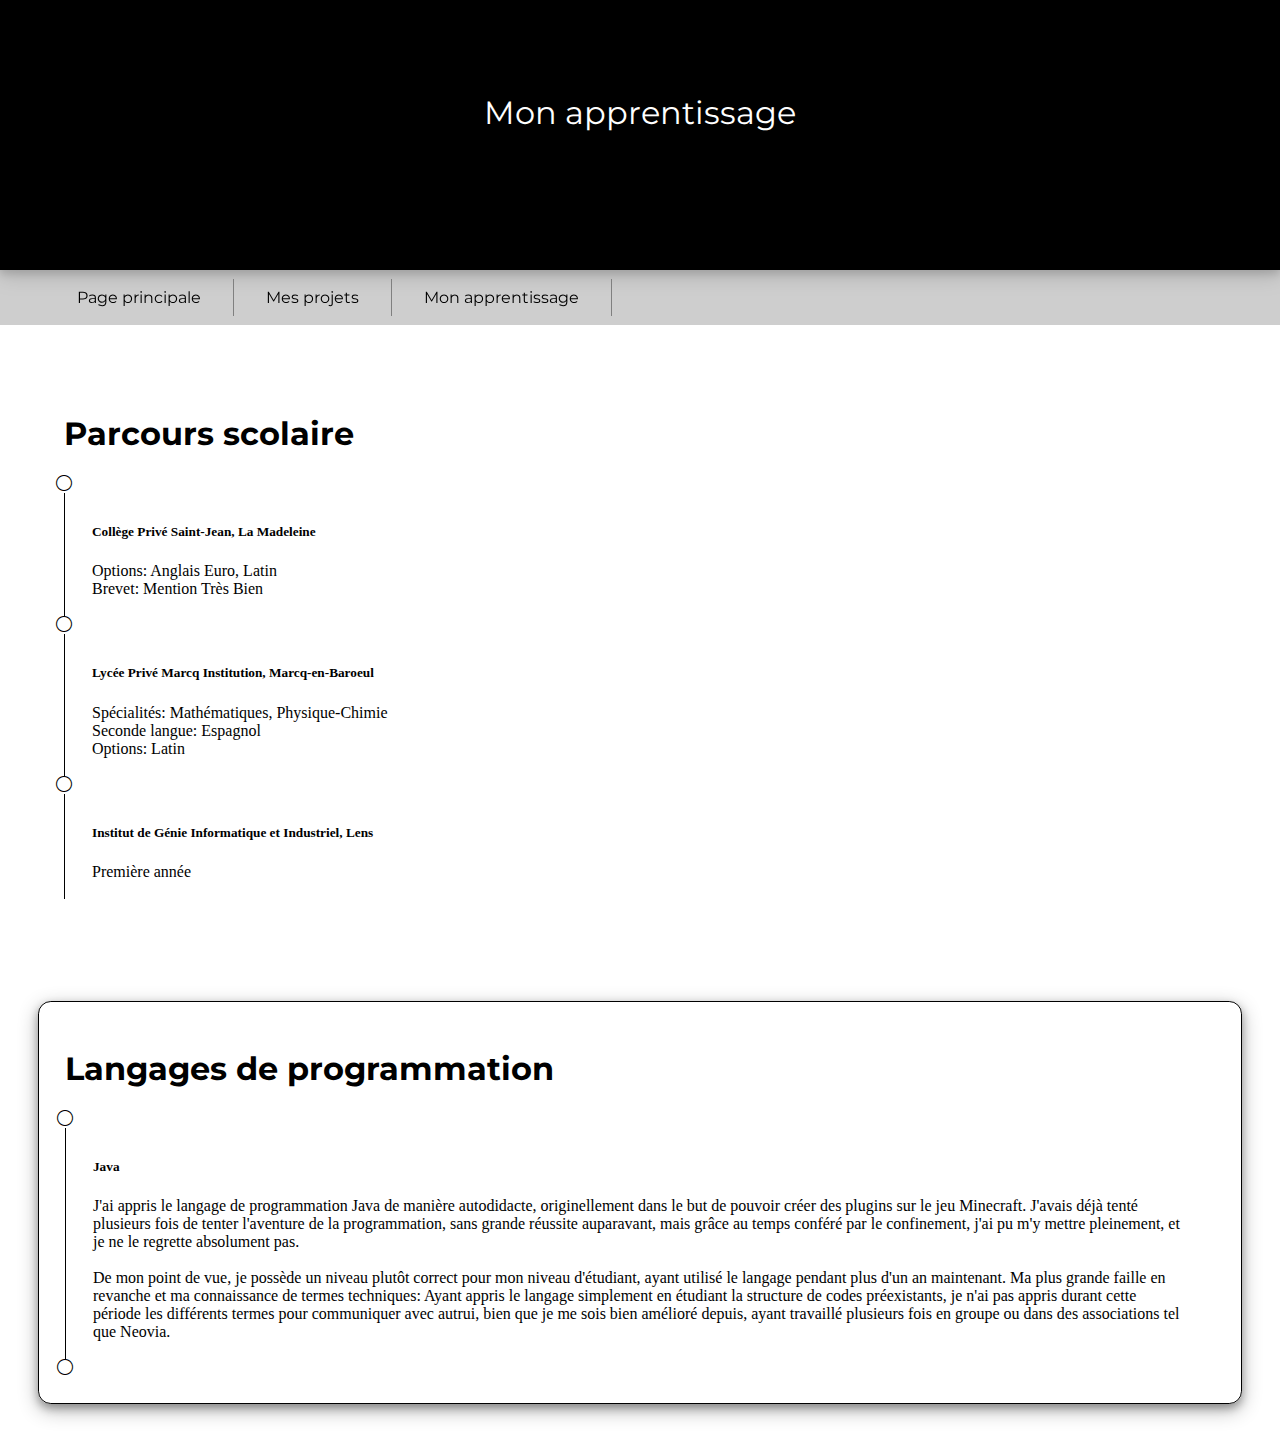
==== timeline.html @ dc73c60a "vroom" ====
<!DOCTYPE html>
<html lang="en">
<head>
    <meta charset="UTF-8">
    <meta http-equiv="X-UA-Compatible" content="IE=edge">
    <meta name="viewport" content="width=device-width, initial-scale=1.0">
    <title> Mon apprentissage </title>

    <link rel="stylesheet" href="/css/timeline.css">
    <!-- Fonts -->
    <link rel="stylesheet" href="https://fonts.googleapis.com/css?family=Montserrat">
     <!-- Bootstrap -->
     <link href="https://cdn.jsdelivr.net/npm/bootstrap@5.1.3/dist/css/bootstrap.min.css" rel="stylesheet" integrity="sha384-1BmE4kWBq78iYhFldvKuhfTAU6auU8tT94WrHftjDbrCEXSU1oBoqyl2QvZ6jIW3" crossorigin="anonymous">
     <link rel="stylesheet" href="https://cdn.jsdelivr.net/npm/bootstrap-icons@1.5.0/font/bootstrap-icons.css">
</head>
<body>
   
    <div class="static-background" id="static-background">
        <h1> Mon apprentissage </h1>
    </div>

    <ul class="navibar">
        <li><a href="/index.html"><span> Page principale </span></a></li>
        <li><a href=""><span> Mes projets </span></a></li>
        <li><a href="#static-background"><span> Mon apprentissage </span></a></li>
        <li></li>
    </ul>
 
    <div id="scolaire" class="timeline">
        <h1 class="title"> Parcours scolaire </h1>
        <i class="bi bi-circle"></i>
        <div>
            <h5> Collège Privé Saint-Jean, La Madeleine </h5>
            Options: Anglais Euro, Latin <br>
            Brevet: Mention Très Bien
        </div>
        <i class="bi bi-circle"></i>
        <div>
            <h5> Lycée Privé Marcq Institution, Marcq-en-Baroeul </h5>
            Spécialités: Mathématiques, Physique-Chimie <br>
            Seconde langue: Espagnol <br>   
            Options: Latin 
        </div>
        <i class="bi bi-circle"></i>
        <div>
            <h5> Institut de Génie Informatique et Industriel, Lens</h5>
            Première année
            <br>
        </div>
    </div>
    
    <div id="langages" class="timeline">
        <h1 class="title" style="font-size: xx-large;"> Langages de programmation </h1>
        <i class="bi bi-circle"></i>
        <div>
            <h5> Java </h5>
            J'ai appris le langage de programmation Java de manière autodidacte, originellement dans le but de pouvoir créer
            des plugins sur le jeu Minecraft. J'avais déjà tenté plusieurs fois de tenter l'aventure de la programmation, sans 
            grande réussite auparavant, mais grâce au temps conféré par le confinement, j'ai pu m'y mettre pleinement, et je ne 
            le regrette absolument pas.
            <br> <br>
            De mon point de vue, je possède un niveau plutôt correct pour mon niveau d'étudiant, ayant utilisé le langage pendant
            plus d'un an maintenant. Ma plus grande faille en revanche et ma connaissance de termes techniques: Ayant appris le langage 
            simplement en étudiant la structure de codes préexistants, je n'ai pas appris durant cette période les différents termes 
            pour communiquer avec autrui, bien que je me sois bien amélioré depuis, ayant travaillé plusieurs fois en groupe ou dans 
            des associations tel que Neovia.
        </div>
        <i class="bi bi-circle"></i>
    </div>

</body>
</html>
---- css/timeline.css ----
body {
    margin: 0;
    padding: 0;
}

::-webkit-scrollbar {
    width: 8px;
}

::-webkit-scrollbar-thumb {
    background: salmon;
}


.static-background {
    display: block;
    background-color: black;
    background-image: url("https://neovia.studio/wp-content/uploads/2021/04/NeoviaHome2.webp");
    background-position: center top;
    background-repeat: no-repeat;
    background-attachment: fixed;
    background-size: 100%;
    height: 30vh;
    box-shadow: 0 4px 8px 0 rgba(0, 0, 0, 0.3), 0 6px 20px 0 rgba(0, 0, 0, 0.3);
}

.static-background h1 {
    margin: 0;
    padding: 0;
    text-align: center;
    line-height: 25vh;
    font-family: 'Montserrat', serif;
    text-shadow: 5px;
    color: white;
    font-size: xx-large;
    font-weight: normal;
}

.navibar {
    display: inline-block;
    width: 100%;
    list-style-type: none;
    margin: 0;
    padding: 1vh 0 1vh 5vh;
    background-color: #afafaf9d;
    z-index: 1;
    top: 0;
    position: sticky;
    position: -webkit-sticky;
}

.navibar li {
    float: left;
}

.navibar a {
    display: block;
    padding: 1vh 1vw;
    text-decoration: none;
    font-family: 'Montserrat', serif;
    color: black;
    background-color: none;
    border-right: 1px solid grey;
}

.navibar span {
    padding: 1vh 1.5vw;
    transition: all ease-out 100ms;
    background-color: none;
    text-decoration: none;
}

.navibar span:hover {
    color: white;
    border-radius: 0.3vh;
    background-color: rgba(255, 166, 0, 0.5);
}

#scolaire {
    padding: 5vw;
}

.title {
    font-family: 'Montserrat', serif;
}

.bi-circle {
    position: relative;
    right: 8px;
}

.timeline > div {
    border-left: 1px solid black;
    padding: 1vh 3vh 2vh;
}

#langages {
    margin: 3vw;
    padding: 2vw;
    border: 1px solid black;
    border-radius: 1vw;
    box-shadow: 0 4px 8px 0 rgba(0, 0, 0, 0.3), 0 6px 20px 0 rgba(0, 0, 0, 0.3);
}
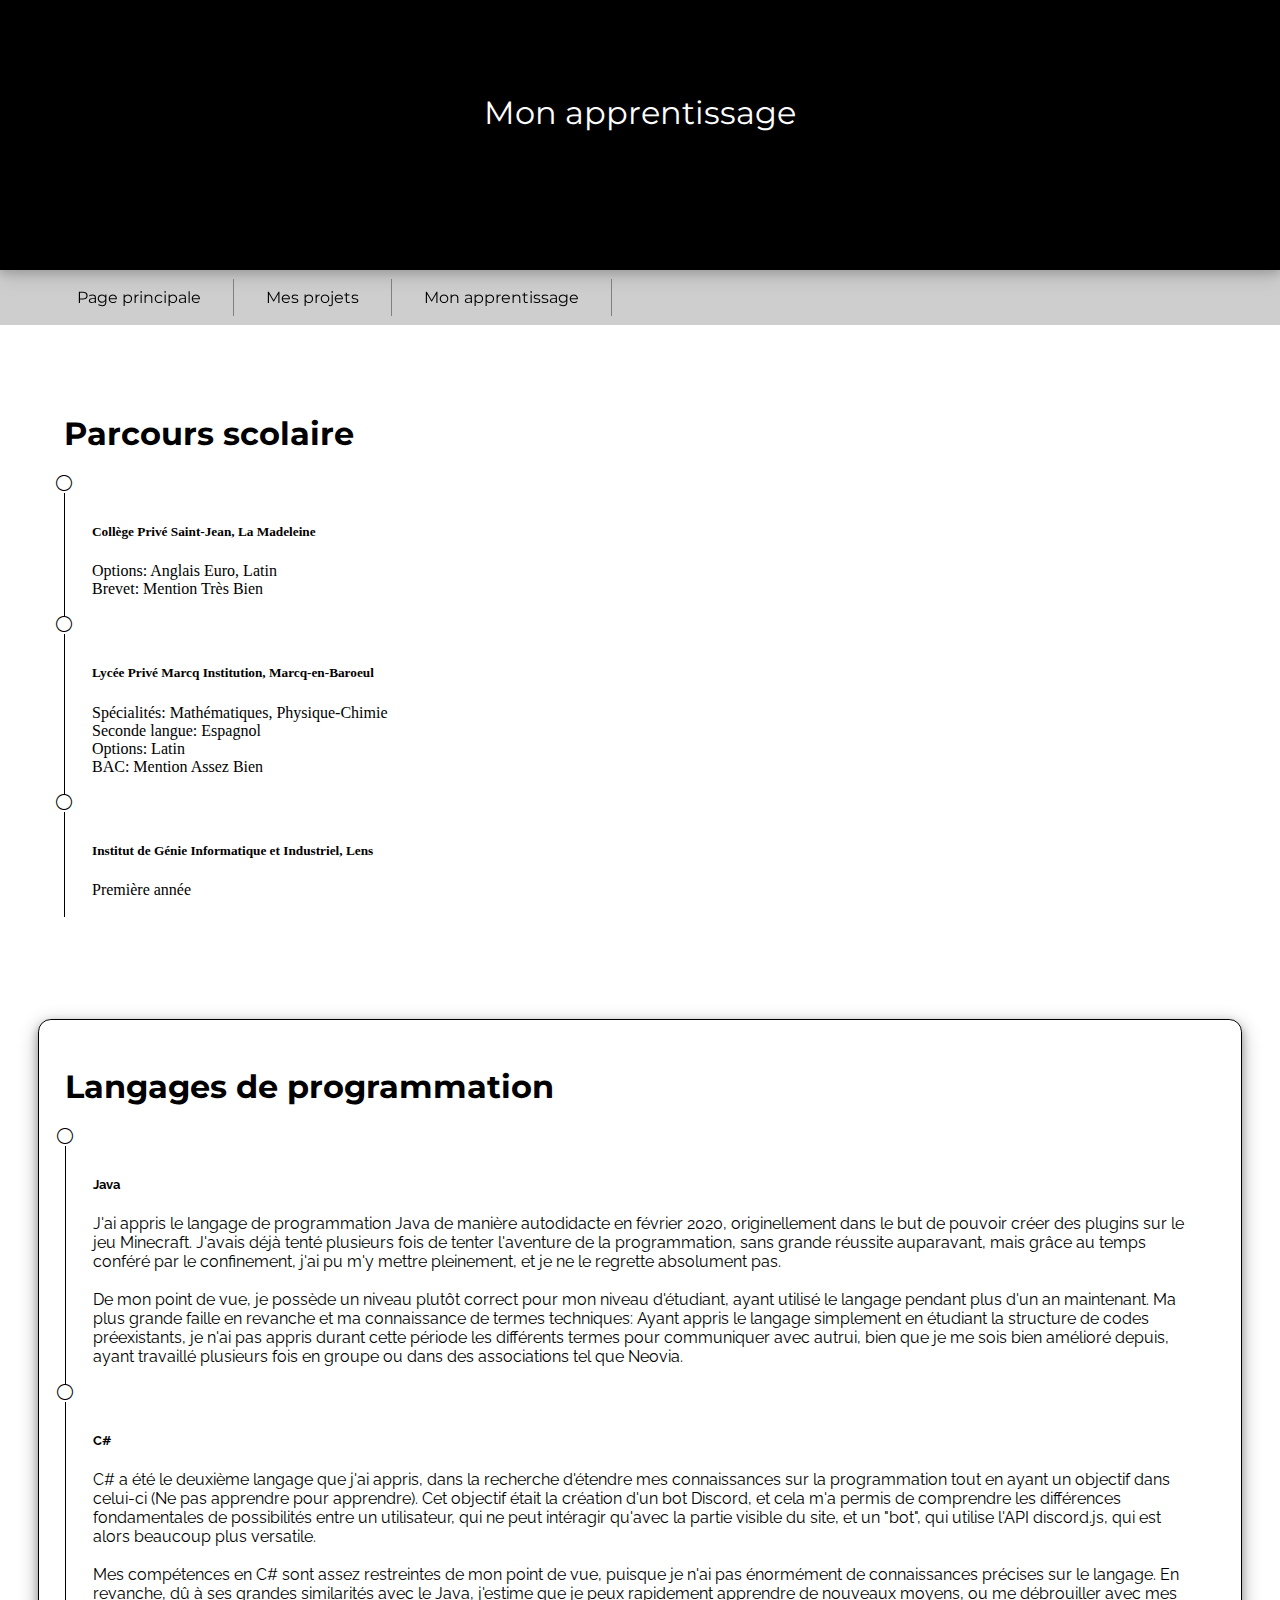
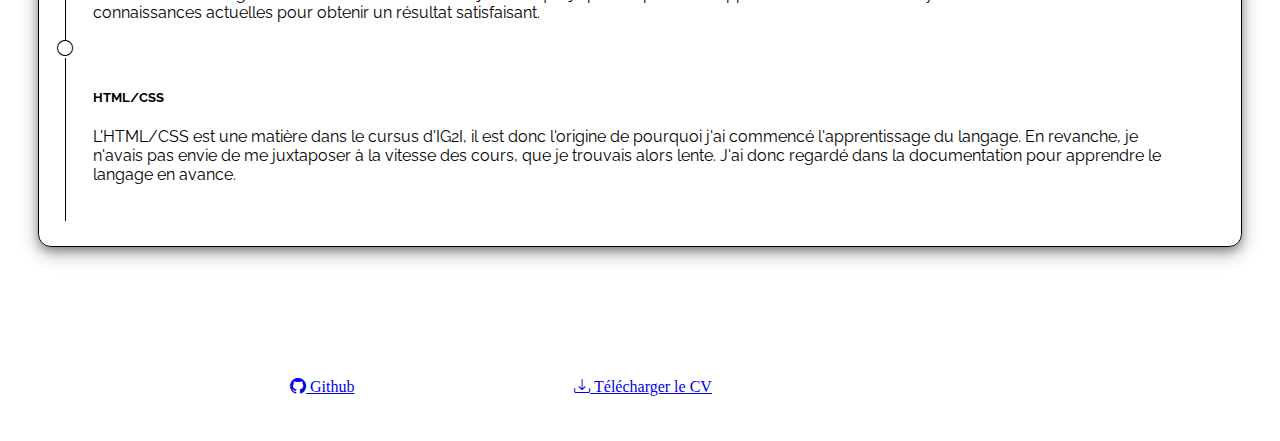
==== commit ce50ac9a: "First update, better code" ====
--- a/timeline.html
+++ b/timeline.html
@@ -9,20 +9,21 @@
     <link rel="stylesheet" href="/css/timeline.css">
     <!-- Fonts -->
     <link rel="stylesheet" href="https://fonts.googleapis.com/css?family=Montserrat">
-     <!-- Bootstrap -->
-     <link href="https://cdn.jsdelivr.net/npm/bootstrap@5.1.3/dist/css/bootstrap.min.css" rel="stylesheet" integrity="sha384-1BmE4kWBq78iYhFldvKuhfTAU6auU8tT94WrHftjDbrCEXSU1oBoqyl2QvZ6jIW3" crossorigin="anonymous">
-     <link rel="stylesheet" href="https://cdn.jsdelivr.net/npm/bootstrap-icons@1.5.0/font/bootstrap-icons.css">
+    <link rel="stylesheet" href="https://fonts.googleapis.com/css?family=Raleway">
+    <!-- Bootstrap -->
+    <link href="https://cdn.jsdelivr.net/npm/bootstrap@5.1.3/dist/css/bootstrap.min.css" rel="stylesheet" integrity="sha384-1BmE4kWBq78iYhFldvKuhfTAU6auU8tT94WrHftjDbrCEXSU1oBoqyl2QvZ6jIW3" crossorigin="anonymous">
+    <link rel="stylesheet" href="https://cdn.jsdelivr.net/npm/bootstrap-icons@1.5.0/font/bootstrap-icons.css">
 </head>
 <body>
    
-    <div class="static-background" id="static-background">
+    <div id="header">
         <h1> Mon apprentissage </h1>
     </div>
 
-    <ul class="navibar">
+    <ul id="navibar">
         <li><a href="/index.html"><span> Page principale </span></a></li>
-        <li><a href=""><span> Mes projets </span></a></li>
-        <li><a href="#static-background"><span> Mon apprentissage </span></a></li>
+        <li><a href="/index.html#projects"><span> Mes projets </span></a></li>
+        <li><a href="#header"><span> Mon apprentissage </span></a></li>
         <li></li>
     </ul>
  
@@ -39,7 +40,8 @@
             <h5> Lycée Privé Marcq Institution, Marcq-en-Baroeul </h5>
             Spécialités: Mathématiques, Physique-Chimie <br>
             Seconde langue: Espagnol <br>   
-            Options: Latin 
+            Options: Latin <br>
+            BAC: Mention Assez Bien 
         </div>
         <i class="bi bi-circle"></i>
         <div>
@@ -54,7 +56,7 @@
         <i class="bi bi-circle"></i>
         <div>
             <h5> Java </h5>
-            J'ai appris le langage de programmation Java de manière autodidacte, originellement dans le but de pouvoir créer
+            J'ai appris le langage de programmation Java de manière autodidacte en février 2020, originellement dans le but de pouvoir créer
             des plugins sur le jeu Minecraft. J'avais déjà tenté plusieurs fois de tenter l'aventure de la programmation, sans 
             grande réussite auparavant, mais grâce au temps conféré par le confinement, j'ai pu m'y mettre pleinement, et je ne 
             le regrette absolument pas.
@@ -66,6 +68,34 @@
             des associations tel que Neovia.
         </div>
         <i class="bi bi-circle"></i>
+        <div>
+            <h5> C# </h5>
+            C# a été le deuxième langage que j'ai appris, dans la recherche d'étendre mes connaissances sur la programmation tout 
+            en ayant un objectif dans celui-ci (Ne pas apprendre pour apprendre). Cet objectif était la création d'un bot Discord,
+            et cela m'a permis de comprendre les différences fondamentales de possibilités entre un utilisateur, qui ne peut intéragir 
+            qu'avec la partie visible du site, et un "bot", qui utilise l'API discord.js, qui est alors beaucoup plus versatile.
+            <br> <br>
+            Mes compétences en C# sont assez restreintes de mon point de vue, puisque je n'ai pas énormément de connaissances précises sur 
+            le langage. En revanche, dû à ses grandes similarités avec le Java, j'estime que je peux rapidement apprendre de nouveaux 
+            moyens, ou me débrouiller avec mes connaissances actuelles pour obtenir un résultat satisfaisant. 
+        </div>
+        <i class="bi bi-circle"></i>
+        <div>
+            <h5> HTML/CSS </h5>
+            L'HTML/CSS est une matière dans le cursus d'IG2I, il est donc l'origine de pourquoi j'ai commencé l'apprentissage du langage.
+            En revanche, je n'avais pas envie de me juxtaposer à la vitesse des cours, que je trouvais alors lente. J'ai donc regardé
+            dans la documentation pour apprendre le langage en avance.
+            <br> <br>
+        </div>
+    </div>
+
+    <div class="contact-infos">
+        <h2>Informations de contact</h2>
+        <div>
+            <a class="btn btn-outline-light" href="https://github.com/namuuu"> <i class="bi bi-github"></i> Github </a>
+            <a class="btn btn-outline-light" href="files/CV_Leevan_DAVID.pdf" download="CV Leevan DAVID"> <i class="bi bi-download"></i> Télécharger le CV </a>
+            <a class="btn btn-outline-light" id="email-button" onclick="copyEmail()"> <i class="bi bi-at"></i> Email </a>
+        </div>
     </div>
 
 </body>
--- a/css/timeline.css
+++ b/css/timeline.css
@@ -12,7 +12,7 @@
 }
 
 
-.static-background {
+#header {
     display: block;
     background-color: black;
     background-image: url("https://neovia.studio/wp-content/uploads/2021/04/NeoviaHome2.webp");
@@ -24,7 +24,7 @@
     box-shadow: 0 4px 8px 0 rgba(0, 0, 0, 0.3), 0 6px 20px 0 rgba(0, 0, 0, 0.3);
 }
 
-.static-background h1 {
+#header h1 {
     margin: 0;
     padding: 0;
     text-align: center;
@@ -36,7 +36,7 @@
     font-weight: normal;
 }
 
-.navibar {
+#navibar {
     display: inline-block;
     width: 100%;
     list-style-type: none;
@@ -49,11 +49,11 @@
     position: -webkit-sticky;
 }
 
-.navibar li {
+#navibar li {
     float: left;
 }
 
-.navibar a {
+#navibar a {
     display: block;
     padding: 1vh 1vw;
     text-decoration: none;
@@ -63,14 +63,14 @@
     border-right: 1px solid grey;
 }
 
-.navibar span {
+#navibar span {
     padding: 1vh 1.5vw;
     transition: all ease-out 100ms;
     background-color: none;
     text-decoration: none;
 }
 
-.navibar span:hover {
+#navibar span:hover {
     color: white;
     border-radius: 0.3vh;
     background-color: rgba(255, 166, 0, 0.5);
@@ -100,4 +100,37 @@
     border: 1px solid black;
     border-radius: 1vw;
     box-shadow: 0 4px 8px 0 rgba(0, 0, 0, 0.3), 0 6px 20px 0 rgba(0, 0, 0, 0.3);
+}
+
+#langages h5 {
+    font-weight: bolder;
+}
+
+#langages div {
+    font-family: 'Raleway', serif;
+}
+
+.contact-infos {
+    display: block;
+    color: #fff;
+    text-align: center;
+    background-image: url("https://neovia.studio/wp-content/uploads/2021/04/NeoviaHome2.webp");
+    background-position: center bottom;
+    background-repeat: no-repeat;
+    background-attachment: fixed;
+    background-size: 100%;
+    padding: 5vh 0 5vh 0;
+}
+
+.contact-infos h2 {
+    margin: auto;
+    padding: 0;
+    font-family: 'Montserrat', serif;  
+    display: inline-block;
+}
+
+.contact-infos div {
+    padding: 2vh 20vh 0 20vh;
+    display: flex;
+    justify-content: space-around;
 }